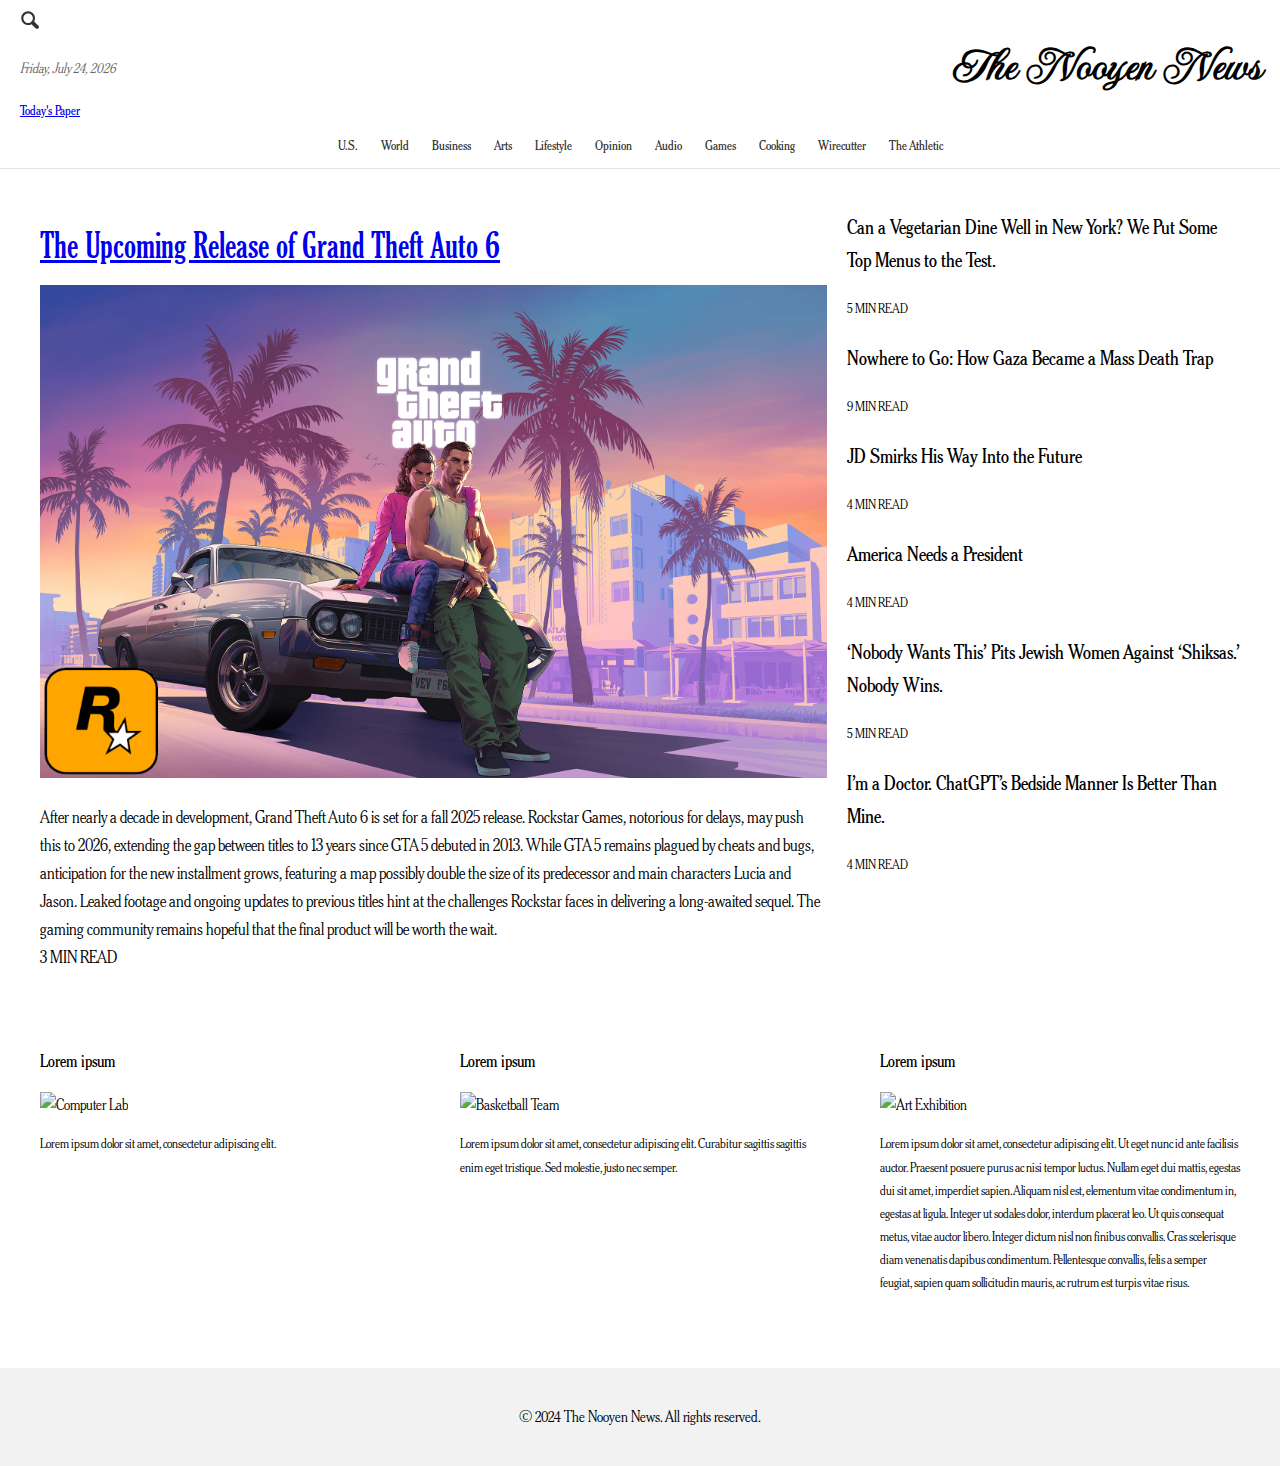
==== index.html @ c2d8326f "Update index.html" ====
<!DOCTYPE html>
<html lang="en">
  <head>
    <meta charset="UTF-8" />
    <meta name="viewport" content="width=device-width, initial-scale=1.0" />
    <title>The Nooyen News (im updating this so expect a few bugs or something 😭)</title>
    <link rel="icon" type="image/x-icon" href="assets/img/NY Times Logo.jpeg" />
    <link rel="stylesheet" href="styles.css" />
    <link
      href="https://fonts.googleapis.com/css2?family=Imperial+Script&display=swap"
      rel="stylesheet"
    />
  </head>
  <body>
    <header>
      <div class="header-top">
        <div class="left-section">
          <div class="search-icon">
            <img src="assets/img/search.svg" alt="Search" />
          </div>
          <div class="date"><p id="current-date"></p></div>
          <div class="todays-paper"><a href="https://www.nytimes.com/section/todayspaper">Today's Paper<a/></div>
        </div>
        <div class="logo">
          <h1>The Nooyen News</h1>
        </div>
        <div class="right-section"></div>
      </div>
      <nav>
        <ul>
          <li><a href="#">U.S.</a></li>
          <li><a href="#">World</a></li>
          <li><a href="#">Business</a></li>
          <li><a href="#">Arts</a></li>
          <li><a href="#">Lifestyle</a></li>
          <li><a href="#">Opinion</a></li>
          <li><a href="#">Audio</a></li>
          <li><a href="#">Games</a></li>
          <li><a href="#">Cooking</a></li>
          <li><a href="#">Wirecutter</a></li>
          <li><a href="#">The Athletic</a></li>
        </ul>
      </nav>
    </header>

    <main>
      <section class="top-news">
        <article class="main-article">
          <h2>
            <a href="gta6.html" target="gta6.html"
              >The Upcoming Release of Grand Theft Auto 6</a
            >
          </h2>

          <img src="assets/img/gta6-trailer.png" alt="GTA6 Trailer Thumbnail" />
          <p>
            After nearly a decade in development, Grand Theft Auto 6 is set for
            a fall 2025 release. Rockstar Games, notorious for delays, may push
            this to 2026, extending the gap between titles to 13 years since GTA
            5 debuted in 2013. While GTA 5 remains plagued by cheats and bugs,
            anticipation for the new installment grows, featuring a map possibly
            double the size of its predecessor and main characters Lucia and
            Jason. Leaked footage and ongoing updates to previous titles hint at
            the challenges Rockstar faces in delivering a long-awaited sequel.
            The gaming community remains hopeful that the final product will be
            worth the wait. <br>3 MIN READ</br>
          </p>
        </article>
        <div class="side-news">
          <article>
            <h3>
              <a
                href="https://www.nytimes.com/2024/10/07/dining/vegetarian-restaurants-nyc.html"
                target="_blank"
                >Can a Vegetarian Dine Well in New York? We Put Some Top Menus to the Test.</a
              >
            </h3>
            <p>5 MIN READ</p>
          </article>

          <article>
            <h3>
              <a
                href="https://www.nytimes.com/2024/10/07/world/middleeast/gaza-civilians-deaths-israel-war.html"
                target="_blank"
                >Nowhere to Go: How Gaza Became a Mass Death Trap</a
              >
            </h3>
            <p>9 MIN READ</p>
          </article>

          <article>
            <h3>
              <a
                href="https://www.nytimes.com/2024/10/05/opinion/jd-vance-kamala-harris.html"
                target="_blank"
                >JD Smirks His Way Into the Future</a
              >
            </h3>
            <p>4 MIN READ</p>
          </article>

          <article>
            <h3>
              <a
                href=""
                target="_blank"
                >America Needs a President</a
              >
            </h3>
            <p>4 MIN READ</p>
          </article>

          <article>
            <h3>
              <a
                href="https://www.nytimes.com/2024/10/05/opinion/nobody-wants-this-jewish-gender.html"
                target="_blank"
                >‘Nobody Wants This’ Pits Jewish Women Against ‘Shiksas.’ Nobody
                Wins.</a
              >
            </h3>
            <p>5 MIN READ</p>
          </article>

          <article>
            <h3>
              <a
                href="https://www.nytimes.com/2024/10/05/opinion/ai-chatgpt-medicine-doctor.html"
                target="_blank"
                >I’m a Doctor. ChatGPT’s Bedside Manner Is Better Than Mine.</a
              >
            </h3>
            <p>4 MIN READ</p>
          </article>
        </div>
      </section>

      <section class="more-news">
        <article>
          <h3>Lorem ipsum</h3>
          <img src="https://picsum.photos/400/266" alt="Computer Lab" />
          <p>Lorem ipsum dolor sit amet, consectetur adipiscing elit.</p>
        </article>
        <article>
          <h3>Lorem ipsum</h3>
          <img src="https://picsum.photos/400/267" alt="Basketball Team" />
          <p>
            Lorem ipsum dolor sit amet, consectetur adipiscing elit. Curabitur
            sagittis sagittis enim eget tristique. Sed molestie, justo nec
            semper.
          </p>
        </article>
        <article>
          <h3>Lorem ipsum</h3>
          <img src="https://picsum.photos/400/268" alt="Art Exhibition" />
          <p>
            Lorem ipsum dolor sit amet, consectetur adipiscing elit. Ut eget
            nunc id ante facilisis auctor. Praesent posuere purus ac nisi tempor
            luctus. Nullam eget dui mattis, egestas dui sit amet, imperdiet
            sapien. Aliquam nisl est, elementum vitae condimentum in, egestas at
            ligula. Integer ut sodales dolor, interdum placerat leo. Ut quis
            consequat metus, vitae auctor libero. Integer dictum nisl non
            finibus convallis. Cras scelerisque diam venenatis dapibus
            condimentum. Pellentesque convallis, felis a semper feugiat, sapien
            quam sollicitudin mauris, ac rutrum est turpis vitae risus.
          </p>
        </article>
      </section>
    </main>

    <footer>
      <p>&copy; 2024 The Nooyen News. All rights reserved.</p>
    </footer>

    <script src="date.js"></script>
  </body>
</html>
---- styles.css ----
@font-face {
    font-family: 'Cheltenham';
    src: url('assets/font/cheltenham-cond-normal-300.ttf') format('truetype');
    font-weight: 300;
    font-style: normal;
}

@font-face {
    font-family: 'Cheltenham';
    src: url('assets/font/cheltenham-cond-normal-500.ttf') format('truetype');
    font-weight: 500;
    font-style: normal;
}

@font-face {
    font-family: 'Cheltenham';
    src: url('assets/font/cheltenham-cond-normal-700.ttf') format('truetype');
    font-weight: 700;
    font-style: normal;
}

body {
    font-family: 'Cheltenham', Georgia, 'Times New Roman', Times, serif;
    margin: 0;
    padding: 0;
    line-height: 1.6;
    font-weight: 300;
}

header {
    background-color: #fff;
    border-bottom: 1px solid #e2e2e2;
    padding: 10px 0;
}

.header-top {
    display: flex;
    justify-content: space-between;
    align-items: center;
    padding: 0 20px;
}

nav ul {
    list-style-type: none;
    padding: 0;
    text-align: center;
    margin: 10px 0 0 0;
}

nav ul li {
    display: inline;
    margin: 0 10px;
}

nav ul li a {
    text-decoration: none;
    color: #333;
    font-size: 0.9em;
    font-weight: 500;
}

.left-section {
    display: flex;
    flex-direction: column;
    align-items: flex-start;
}

.search-icon {
    margin-bottom: 5px;
}

.search-icon img {
    width: 20px;
    height: 20px;
}

.header-middle {
    text-align: center;
    padding: 10px 0;
}

.right-section {
    width: 20px;
}

.logo {
    text-align: center;
    flex-grow: 1;
}

.logo h1 {
    font-family: 'Imperial Script', cursive;
    font-size: 3em;
    margin: 0;
}

.date {
    font-style: italic;
    color: #666;
    font-weight: 300;
    font-size: 0.9em;
}

img {
    max-width: 100%;
    height: auto;
}

main {
    max-width: 1200px;
    margin: 0 auto;
    padding: 20px;
}

.todays-paper {
    font-weight: 500;
    font-size: 0.9em;
    margin-top: 5px;
}

.top-news {
    display: flex;
    margin-bottom: 40px;
}

.main-article {
    flex: 2;
    margin-right: 20px;
}

.main-article h2 {
    font-size: 2.2em;
    margin-bottom: 10px;
    font-weight: 700;
}

.main-article p {
    font-size: 1.1em;
    font-weight: 300;
}

.main-article img {
    width: 100%;
    height: auto;
}

.side-news {
    flex: 1;
}

.side-news article {
    margin-bottom: 20px;
}

.side-news h3 {
    font-size: 1.3em;
    font-weight: 500;
}

.side-news h3 a {
    color: inherit;
    text-decoration: none;
}

.side-news p {
    font-size: 0.9em;
    font-weight: 300;
}

.more-news {
    display: flex;
    justify-content: space-between;
}

.more-news article {
    flex-basis: 30%;
}

.more-news h3 {
    font-size: 1.1em;
    font-weight: 500;
}

.more-news p {
    font-size: 0.9em;
    font-weight: 300;
}

.more-news img {
    width: 100%;
    height: auto;
}

footer {
    background-color: #f2f2f2;
    text-align: center;
    padding: 20px 0;
    margin-top: 40px;
    font-weight: 300;
}

@media (max-width: 768px) {
    .top-news, .more-news {
        flex-direction: column;
    }

    .main-article, .side-news, .more-news article {
        margin-right: 0;
        margin-bottom: 20px;
    }

    .header-top {
        flex-direction: column;
        align-items: center;
    }

    .date {
        order: -1;
        margin-bottom: 10px;
    }

    .search-icon {
        position: absolute;
        top: 10px;
        left: 10px;
    }

    .left-section {
        display: flex;
        flex-direction: column;
        align-items: flex-start;
    }

    .right-section {
        position: absolute;
        top: 10px;
        right: 10px;
    }

    nav ul {
        display: flex;
        flex-wrap: wrap;
        justify-content: center;
    }

    nav ul li {
        margin: 5px;
    }
}
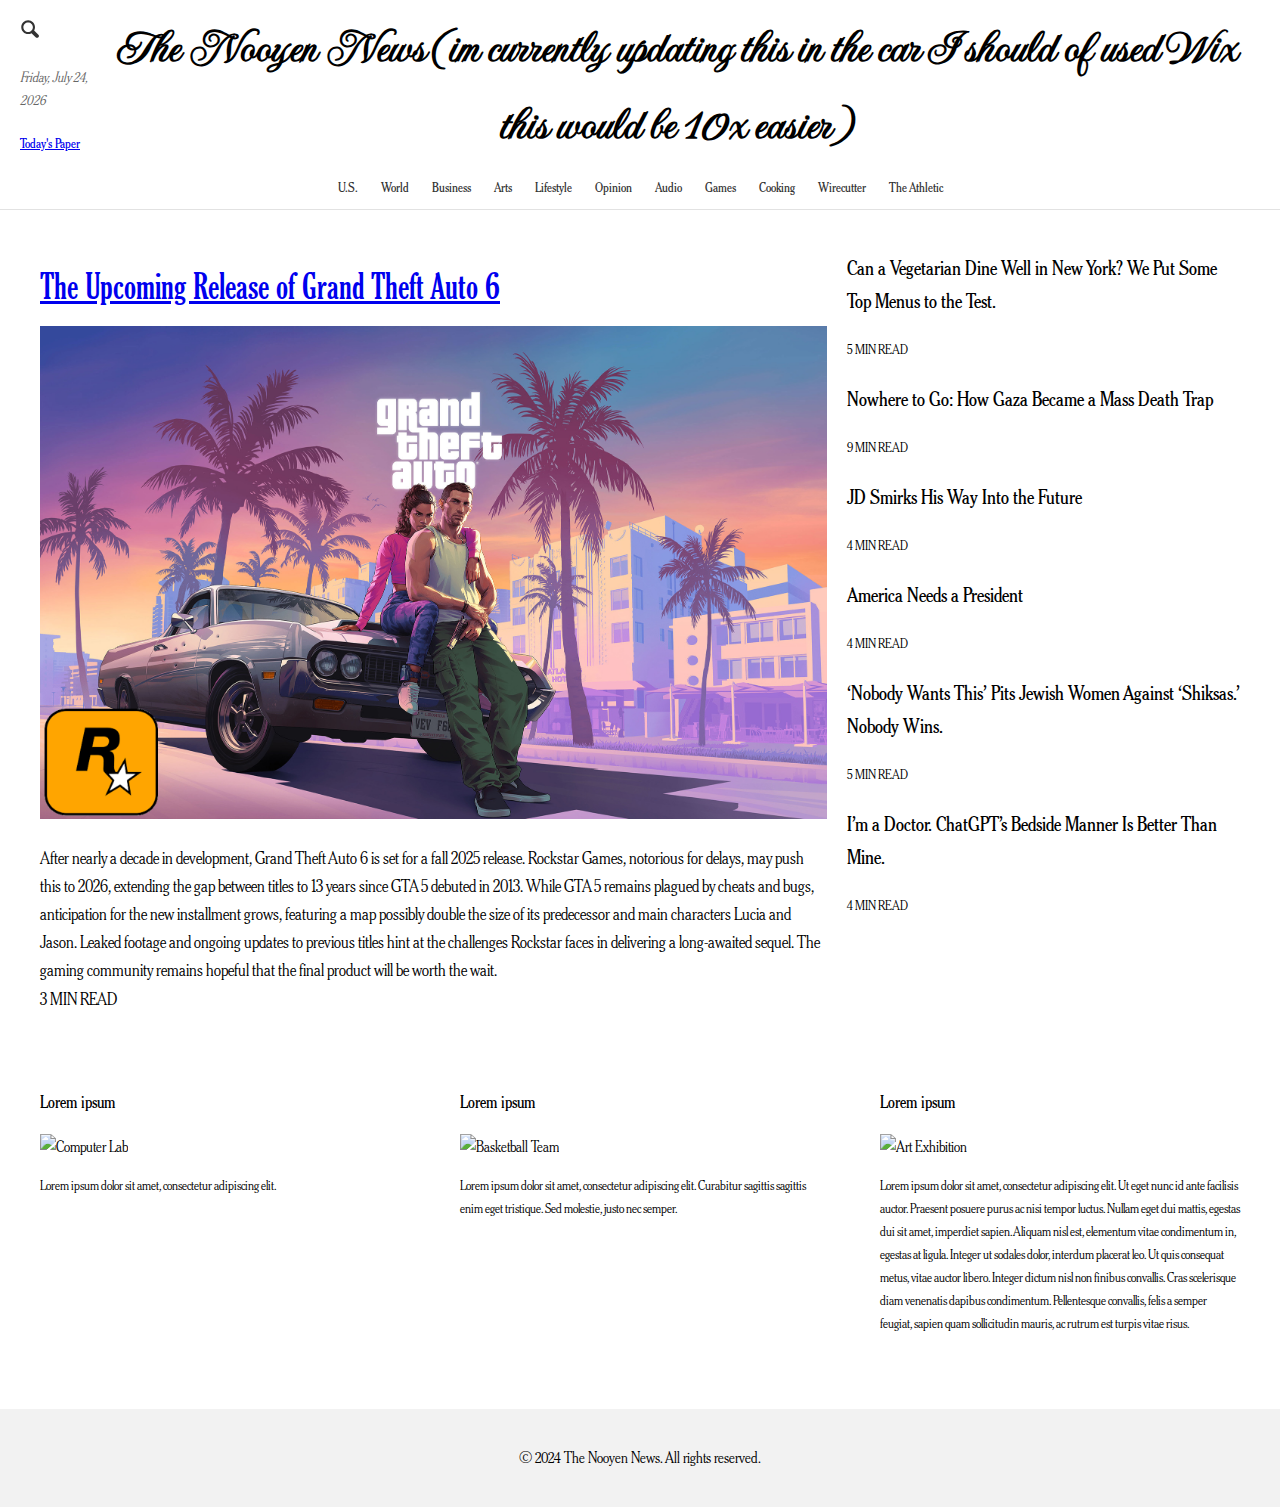
==== commit 0854bca5: "Update index.html" ====
--- a/index.html
+++ b/index.html
@@ -3,7 +3,7 @@
   <head>
     <meta charset="UTF-8" />
     <meta name="viewport" content="width=device-width, initial-scale=1.0" />
-    <title>The Nooyen News (im updating this so expect a few bugs or something 😭)</title>
+    <title>The Nooyen News</title>
     <link rel="icon" type="image/x-icon" href="assets/img/NY Times Logo.jpeg" />
     <link rel="stylesheet" href="styles.css" />
     <link
@@ -22,7 +22,7 @@
           <div class="todays-paper"><a href="https://www.nytimes.com/section/todayspaper">Today's Paper<a/></div>
         </div>
         <div class="logo">
-          <h1>The Nooyen News</h1>
+          <h1>The Nooyen News (im currently updating this in the car I should of used Wix this would be 10x easier)</h1>
         </div>
         <div class="right-section"></div>
       </div>
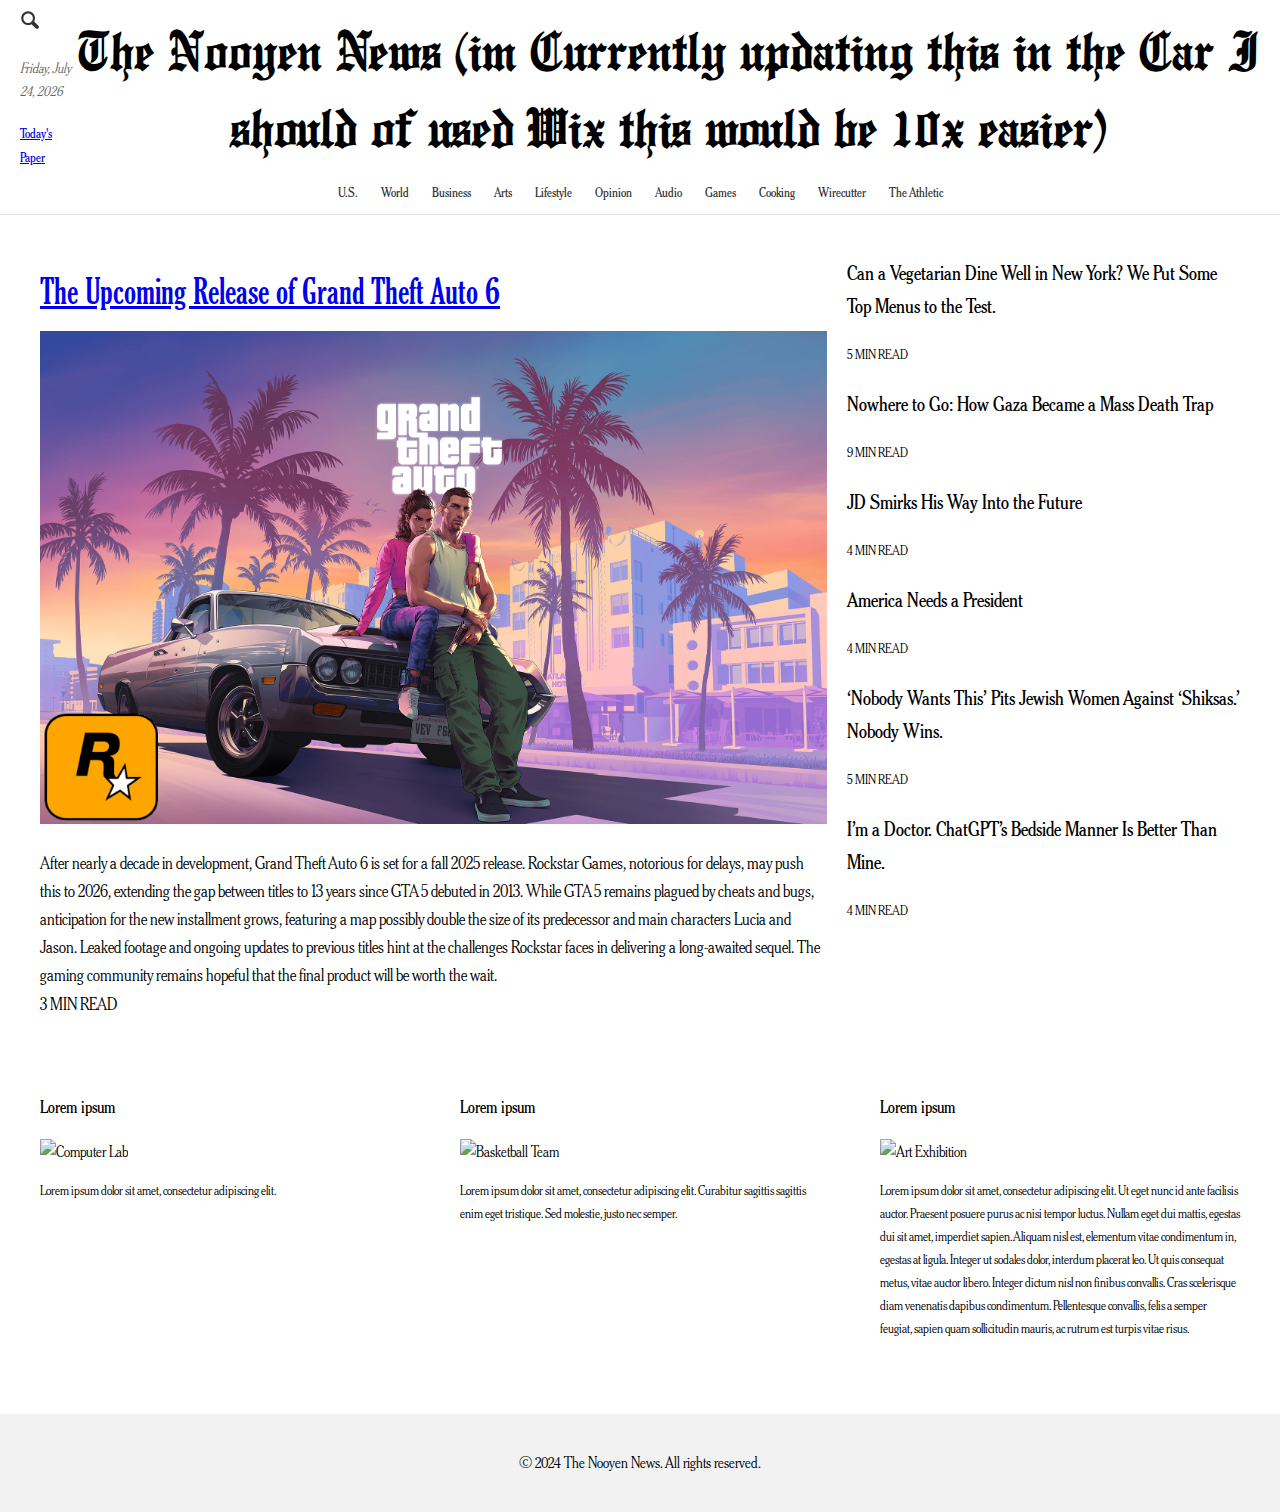
==== commit 10c7c675: "Update index.html" ====
--- a/index.html
+++ b/index.html
@@ -22,7 +22,7 @@
           <div class="todays-paper"><a href="https://www.nytimes.com/section/todayspaper">Today's Paper<a/></div>
         </div>
         <div class="logo">
-          <h1>The Nooyen News (im currently updating this in the car I should of used Wix this would be 10x easier)</h1>
+          <h1>The Nooyen News (im Currently updating this in the Car I should of used Wix this would be 10x easier)</h1>
         </div>
         <div class="right-section"></div>
       </div>
--- a/styles.css
+++ b/styles.css
@@ -17,6 +17,11 @@
     src: url('assets/font/cheltenham-cond-normal-700.ttf') format('truetype');
     font-weight: 700;
     font-style: normal;
+}
+
+@font-face {
+    font-family: OldEnglish;
+    src: url("assets/font/OPTIEngraversOldEnglish.otf") format("opentype");
 }
 
 body {
@@ -89,7 +94,8 @@
 }
 
 .logo h1 {
-    font-family: 'Imperial Script', cursive;
+    
+    font-family: 'OldEnglish', serif;
     font-size: 3em;
     margin: 0;
 }
@@ -246,4 +252,4 @@
     nav ul li {
         margin: 5px;
     }
-}+}
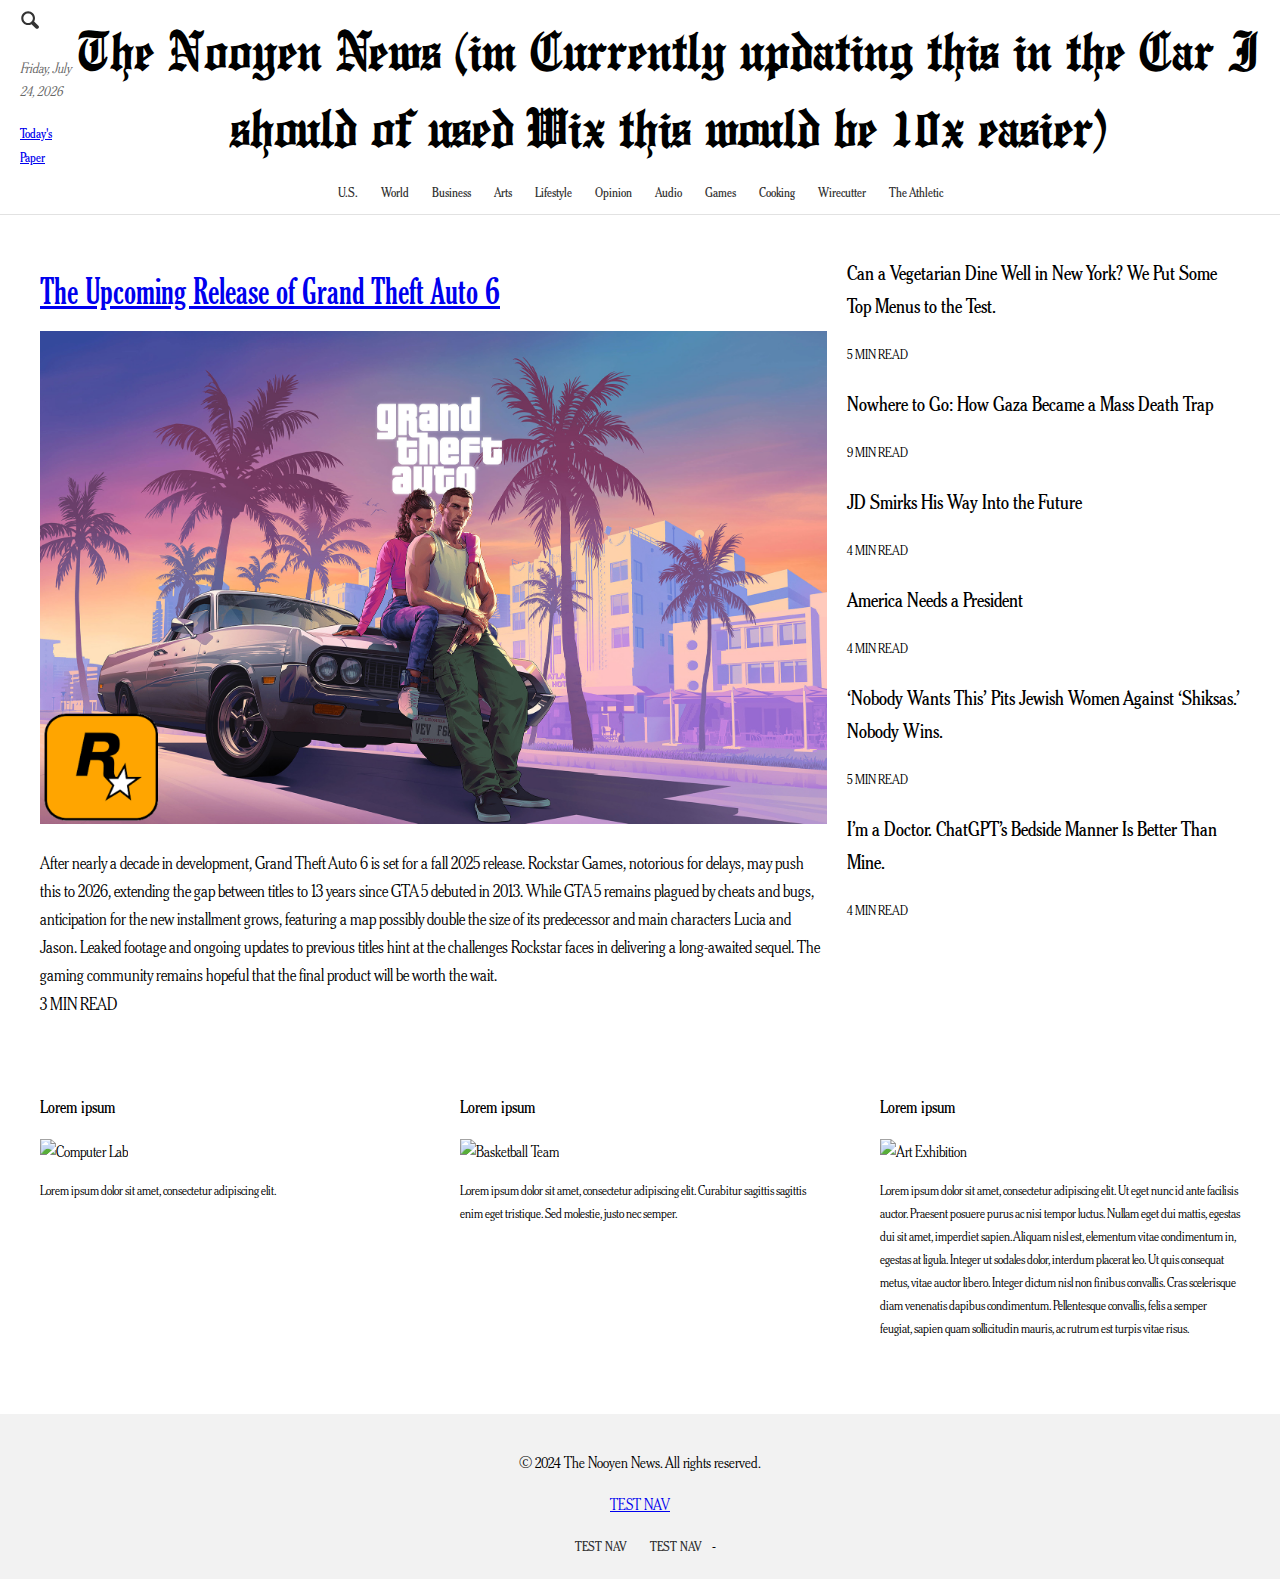
==== commit 2fcadce9: "Update index.html" ====
--- a/index.html
+++ b/index.html
@@ -171,6 +171,13 @@
 
     <footer>
       <p>&copy; 2024 The Nooyen News. All rights reserved.</p>
+       <nav>
+        <ul>
+          <p><a href="#">TEST NAV</a></p>
+          <li><a href="#">TEST NAV</a></li>
+          <li><a href="#">TEST NAV</a></li>-
+        </ul>
+      </nav>
     </footer>
 
     <script src="date.js"></script>
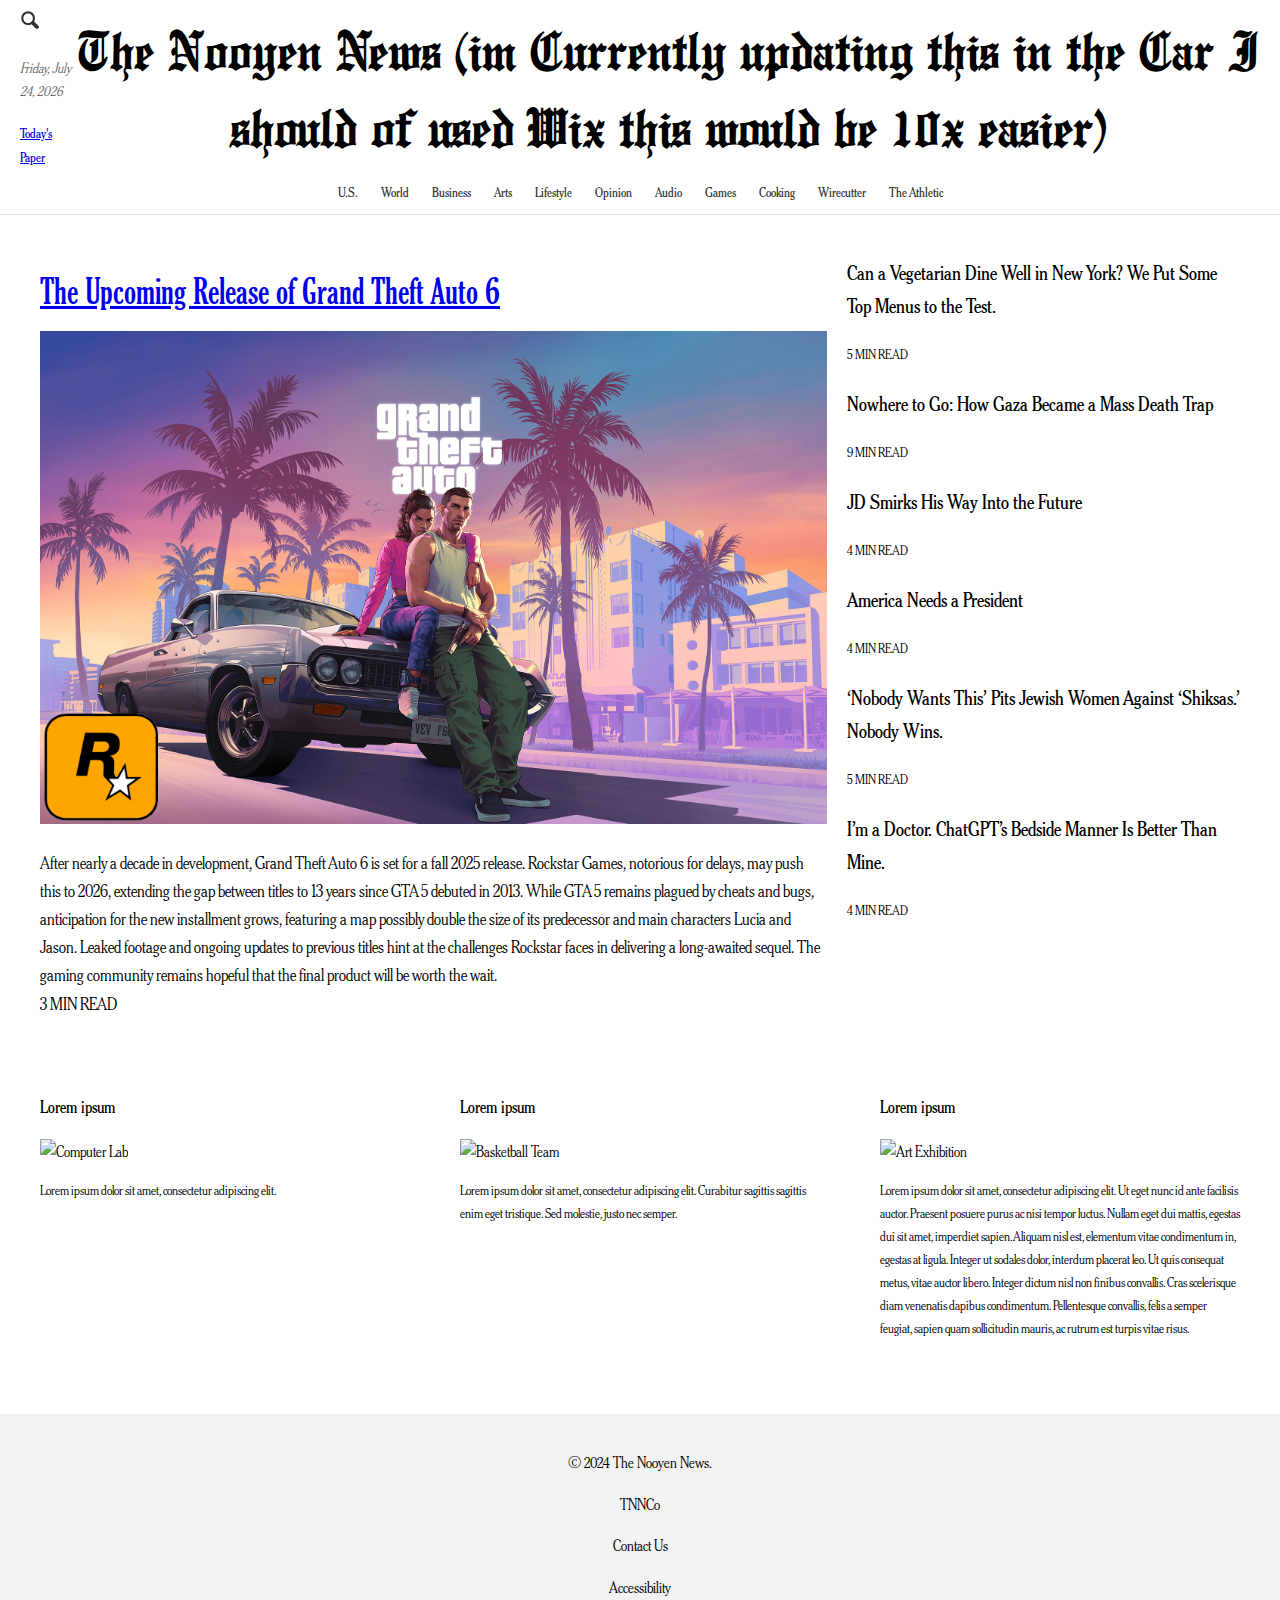
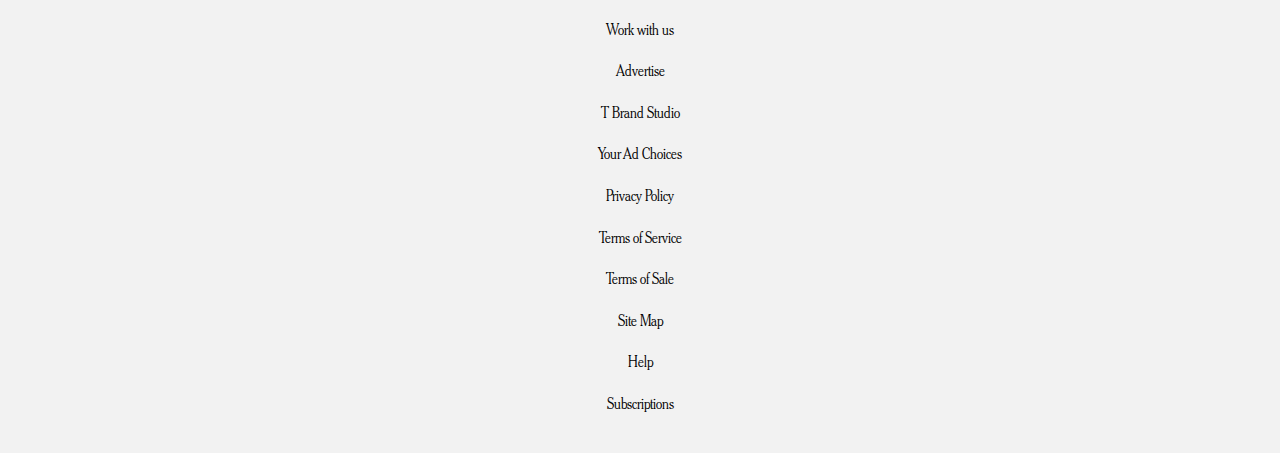
==== commit 8613c334: "nav bar footer" ====
--- a/index.html
+++ b/index.html
@@ -170,12 +170,22 @@
     </main>
 
     <footer>
-      <p>&copy; 2024 The Nooyen News. All rights reserved.</p>
        <nav>
         <ul>
-          <p><a href="#">TEST NAV</a></p>
-          <li><a href="#">TEST NAV</a></li>
-          <li><a href="#">TEST NAV</a></li>-
+          <p>&copy; 2024 The Nooyen News.</p>
+          <p>TNNCo</p>
+          <p>Contact Us</p>
+          <p>Accessibility</p>
+          <p>Work with us</p>
+          <p>Advertise</p>
+          <p>T Brand Studio</p>
+          <p>Your Ad Choices</p>
+          <p>Privacy Policy</p>
+          <p>Terms of Service</p>
+          <p>Terms of Sale</p>
+          <p>Site Map</p>
+          <p>Help</p>
+          <p>Subscriptions</p>
         </ul>
       </nav>
     </footer>
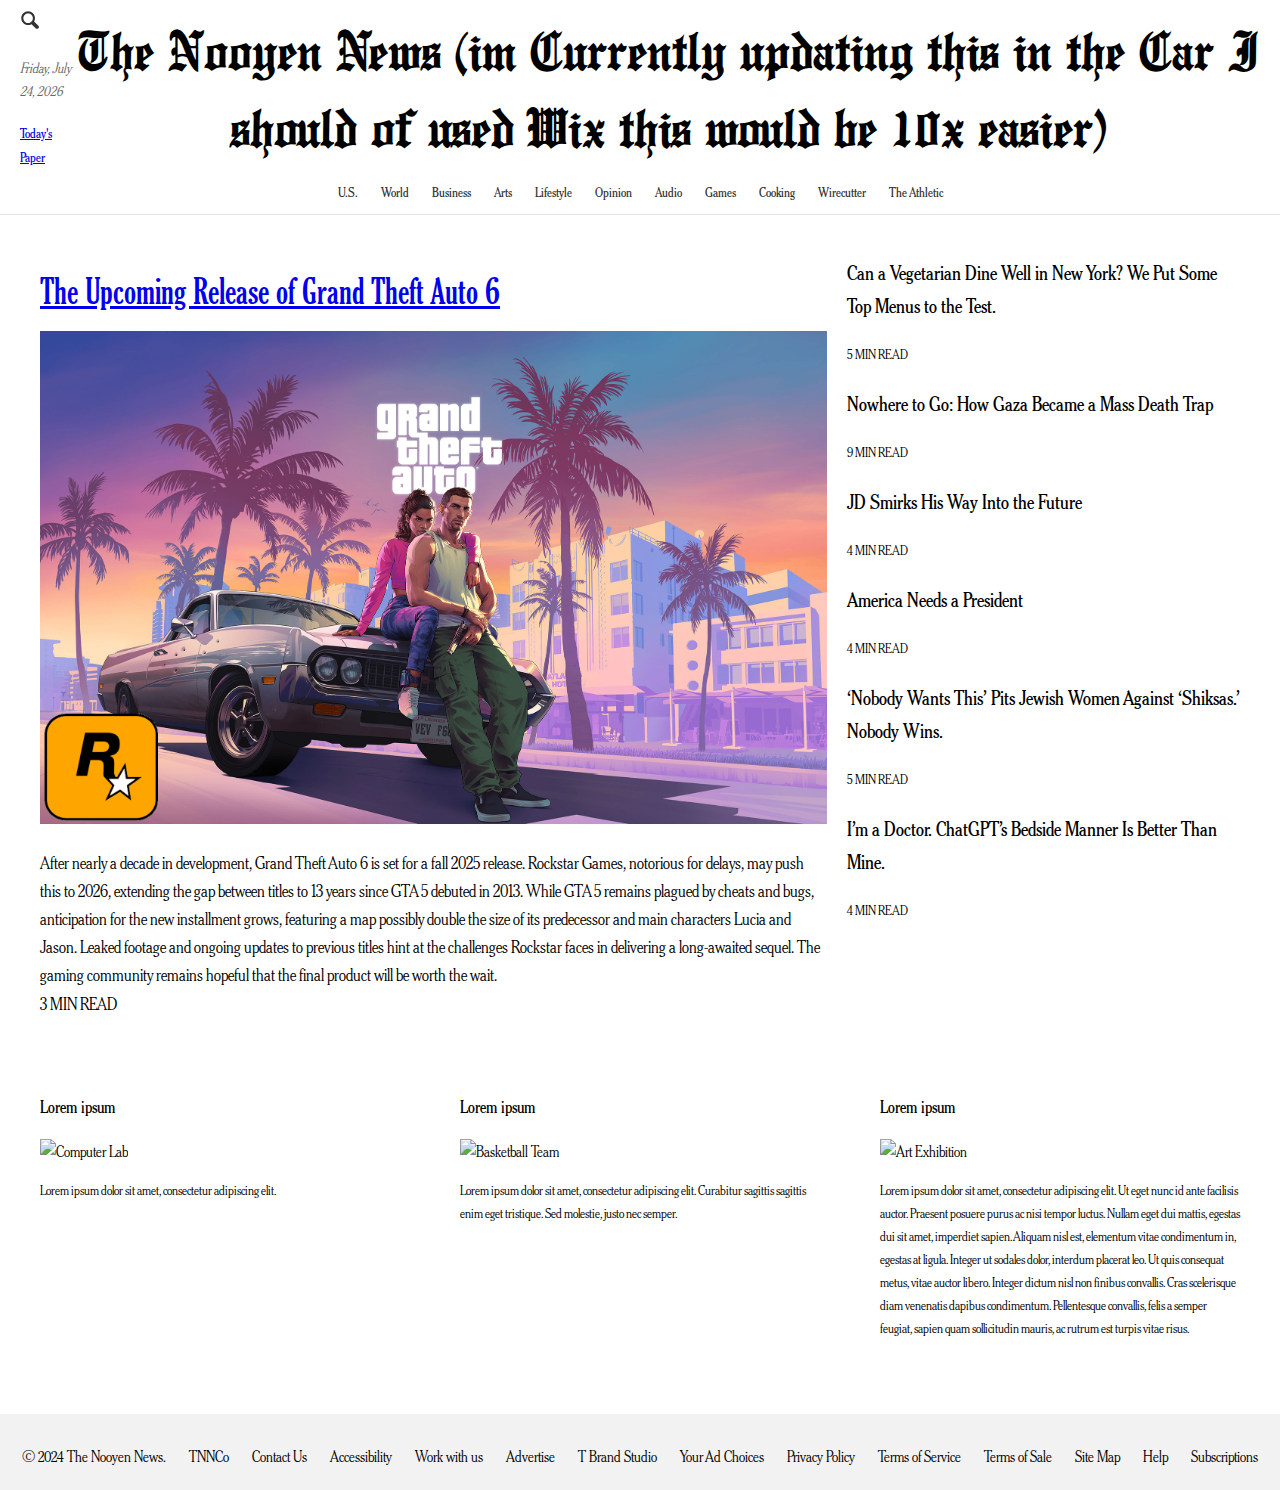
==== commit 20ccc0ef: "li instead of p" ====
--- a/index.html
+++ b/index.html
@@ -172,20 +172,20 @@
     <footer>
        <nav>
         <ul>
-          <p>&copy; 2024 The Nooyen News.</p>
-          <p>TNNCo</p>
-          <p>Contact Us</p>
-          <p>Accessibility</p>
-          <p>Work with us</p>
-          <p>Advertise</p>
-          <p>T Brand Studio</p>
-          <p>Your Ad Choices</p>
-          <p>Privacy Policy</p>
-          <p>Terms of Service</p>
-          <p>Terms of Sale</p>
-          <p>Site Map</p>
-          <p>Help</p>
-          <p>Subscriptions</p>
+          <li>&copy; 2024 The Nooyen News.</li>
+          <li>TNNCo</li>
+          <li>Contact Us</li>
+          <li>Accessibility</li>
+          <li>Work with us</li>
+          <li>Advertise</li>
+          <li>T Brand Studio</li>
+          <li>Your Ad Choices</li>
+          <li>Privacy Policy</li>
+          <li>Terms of Service</li>
+          <li>Terms of Sale</li>
+          <li>Site Map</li>
+          <li>Help</li>
+          <li>Subscriptions</li>
         </ul>
       </nav>
     </footer>
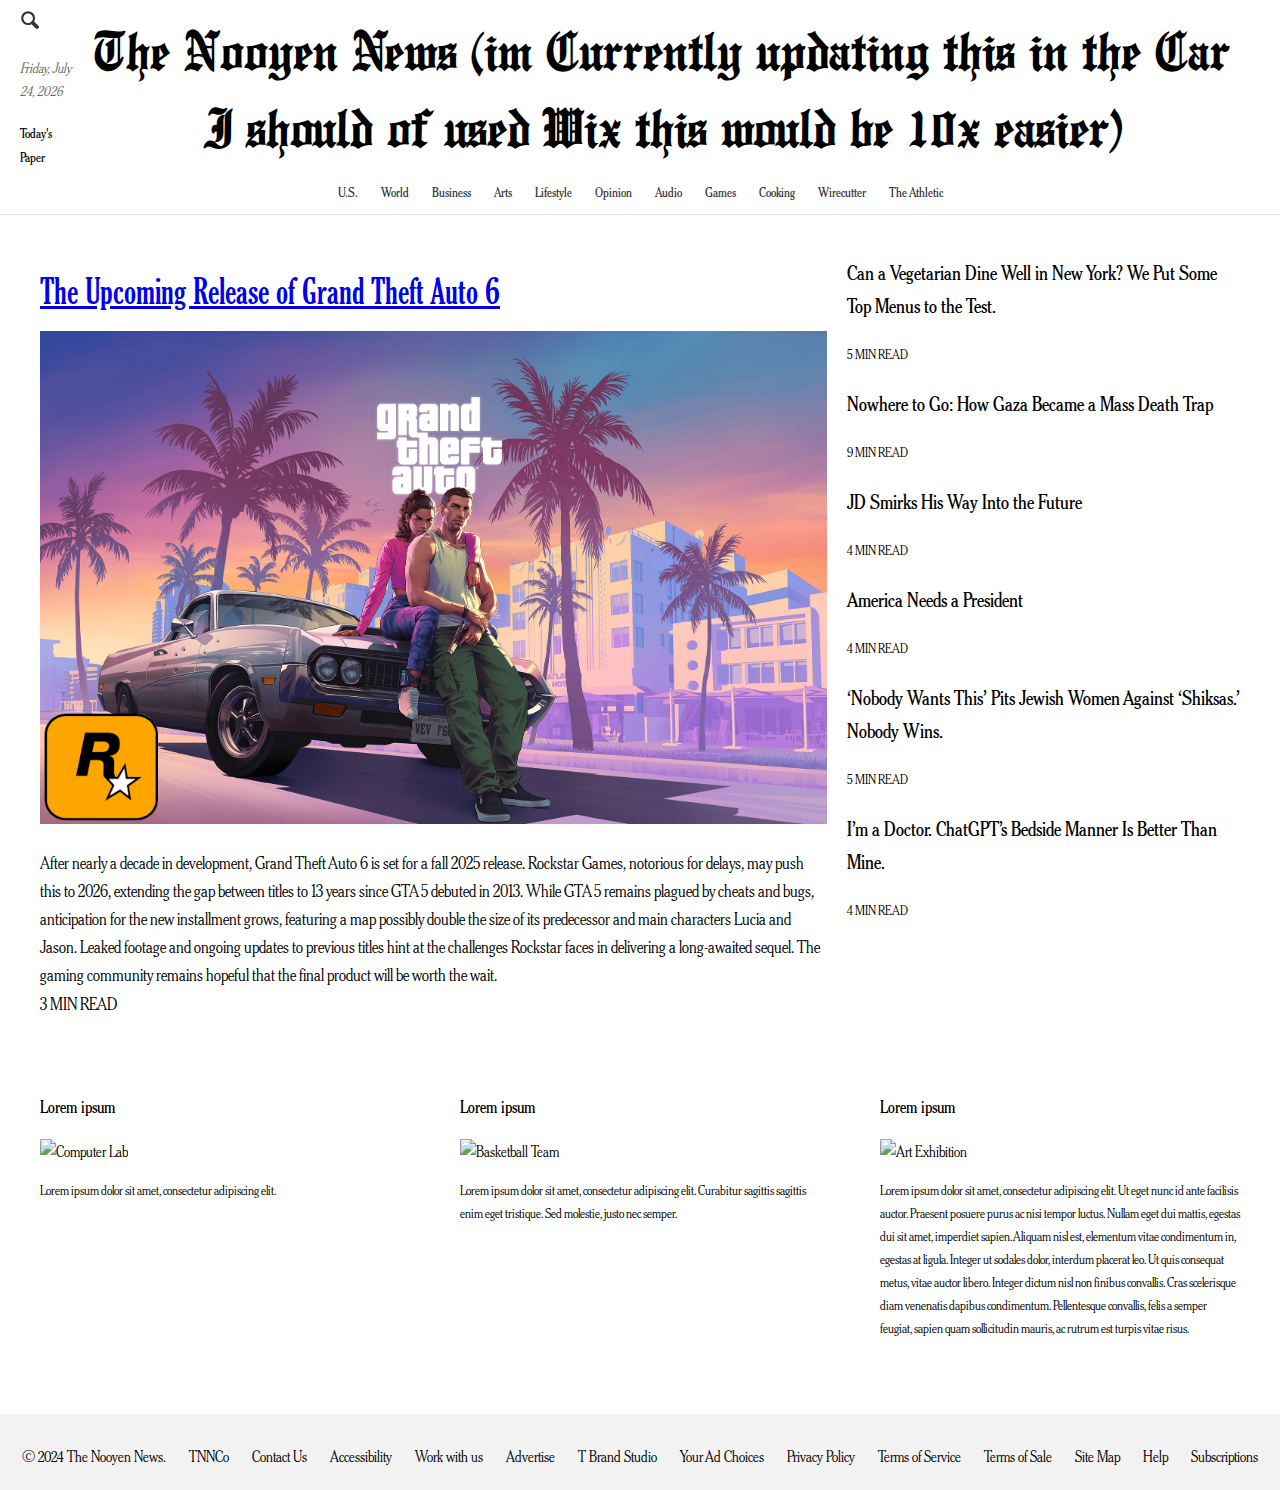
==== commit f4497a3d: "Update index.html" ====
--- a/index.html
+++ b/index.html
@@ -19,7 +19,7 @@
             <img src="assets/img/search.svg" alt="Search" />
           </div>
           <div class="date"><p id="current-date"></p></div>
-          <div class="todays-paper"><a href="https://www.nytimes.com/section/todayspaper">Today's Paper<a/></div>
+          <div class="todays-paper"><a href="https://www.nytimes.com/section/todayspaper">Today's Paper</a></div>
         </div>
         <div class="logo">
           <h1>The Nooyen News (im Currently updating this in the Car I should of used Wix this would be 10x easier)</h1>
--- a/styles.css
+++ b/styles.css
@@ -20,7 +20,7 @@
 }
 
 @font-face {
-    font-family: OldEnglish;
+    font-family: 'OldEnglish';
     src: url("assets/font/OPTIEngraversOldEnglish.otf") format("opentype");
 }
 
@@ -68,6 +68,13 @@
     display: flex;
     flex-direction: column;
     align-items: flex-start;
+    color: inherit;
+    text-decoration: none;
+}
+
+.left-section todays-paper {
+    color: inherit;
+    text-decoration: none;
 }
 
 .search-icon {
@@ -77,6 +84,16 @@
 .search-icon img {
     width: 20px;
     height: 20px;
+}
+
+.todays-paper {
+    color: inherit;
+    text-decoration: none;
+}
+
+.todays-paper a {
+    color: inherit;
+    text-decoration: none;
 }
 
 .header-middle {
@@ -198,6 +215,7 @@
 }
 
 footer {
+    text-color: #a3a3a3;
     background-color: #f2f2f2;
     text-align: center;
     padding: 20px 0;
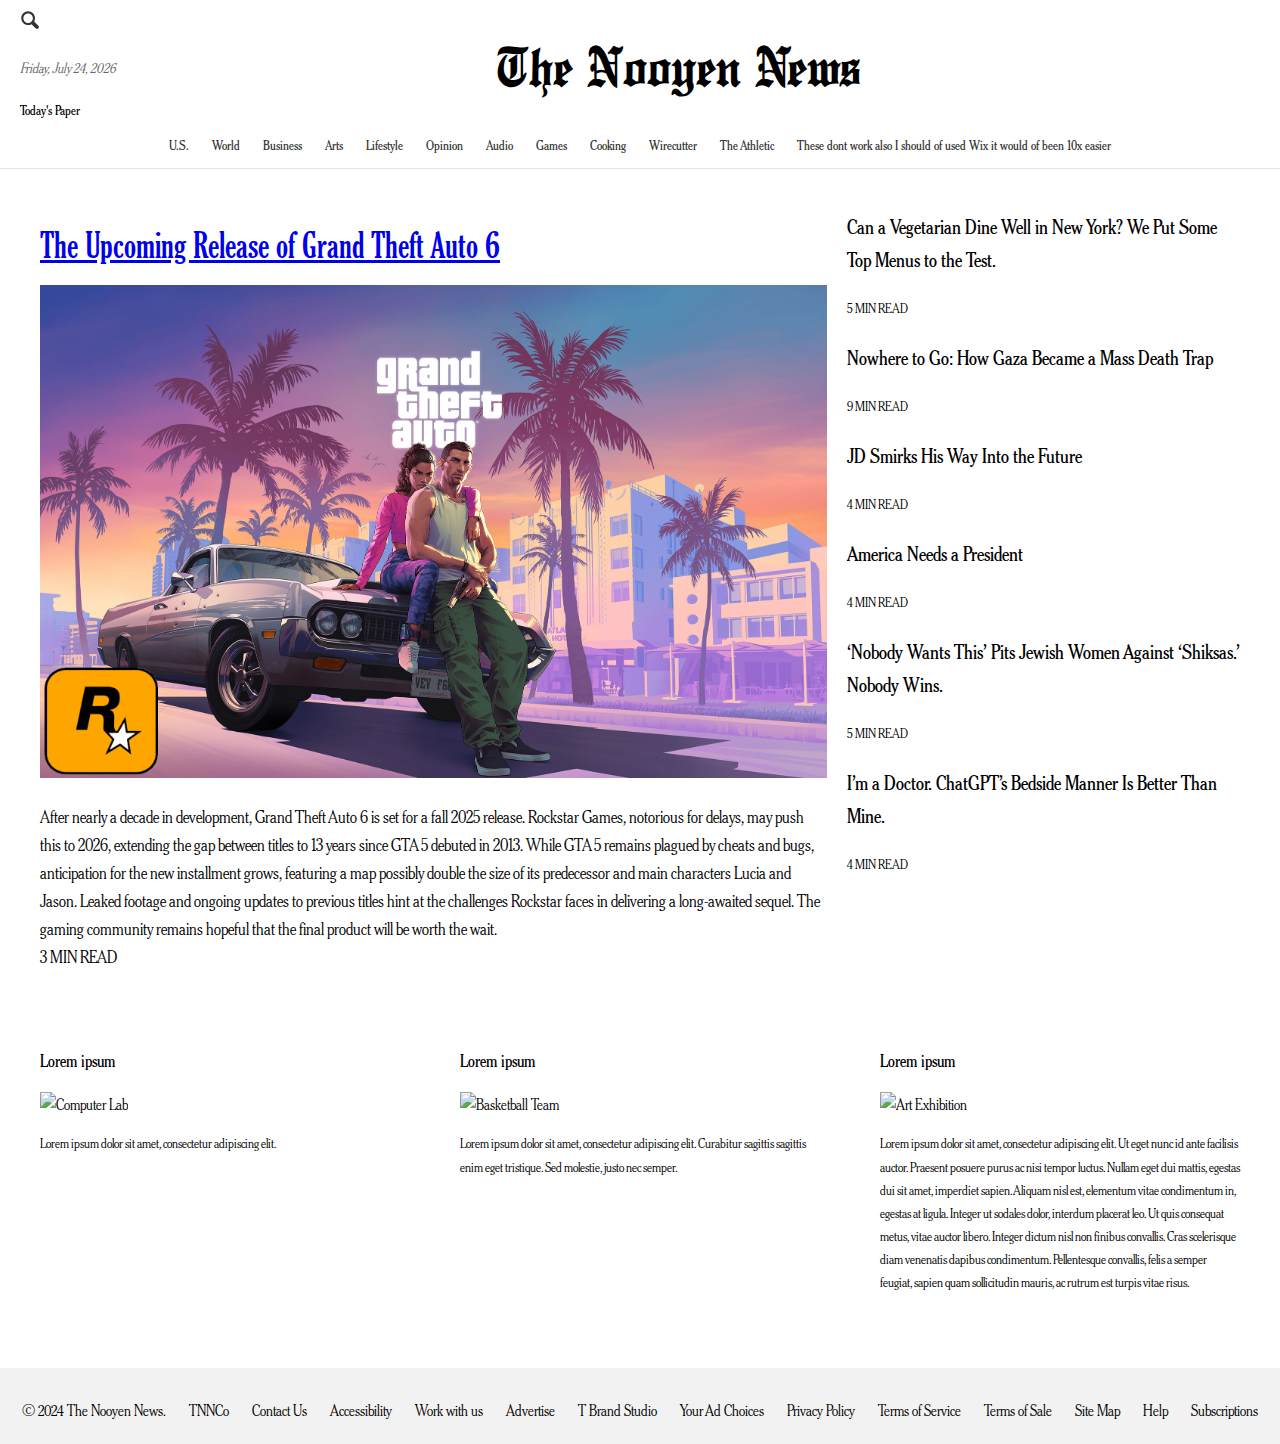
==== commit 29cdc3ac: "Update index.html" ====
--- a/index.html
+++ b/index.html
@@ -22,7 +22,7 @@
           <div class="todays-paper"><a href="https://www.nytimes.com/section/todayspaper">Today's Paper</a></div>
         </div>
         <div class="logo">
-          <h1>The Nooyen News (im Currently updating this in the Car I should of used Wix this would be 10x easier)</h1>
+          <h1>The Nooyen News</h1>
         </div>
         <div class="right-section"></div>
       </div>
@@ -39,6 +39,7 @@
           <li><a href="#">Cooking</a></li>
           <li><a href="#">Wirecutter</a></li>
           <li><a href="#">The Athletic</a></li>
+          <li><a href="#">These dont work also I should of used Wix it would of been 10x easier</a></li>
         </ul>
       </nav>
     </header>
